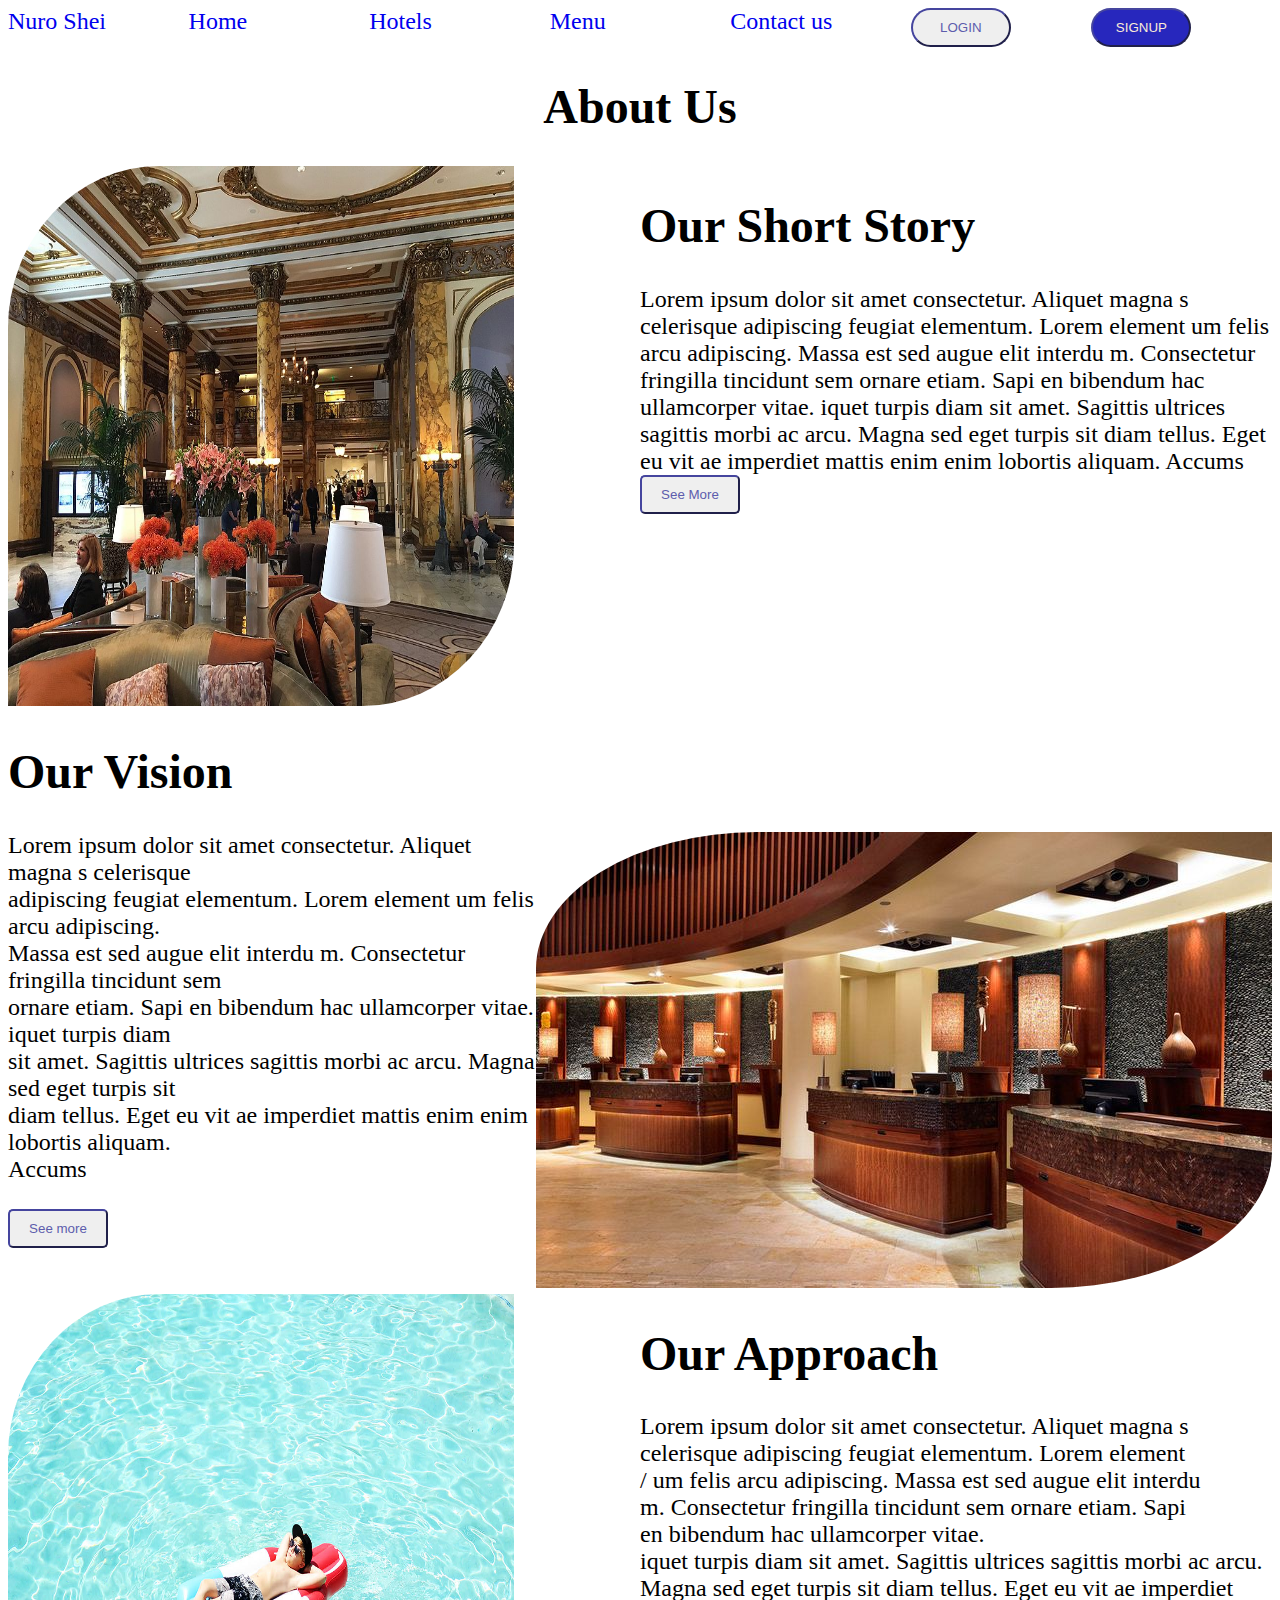
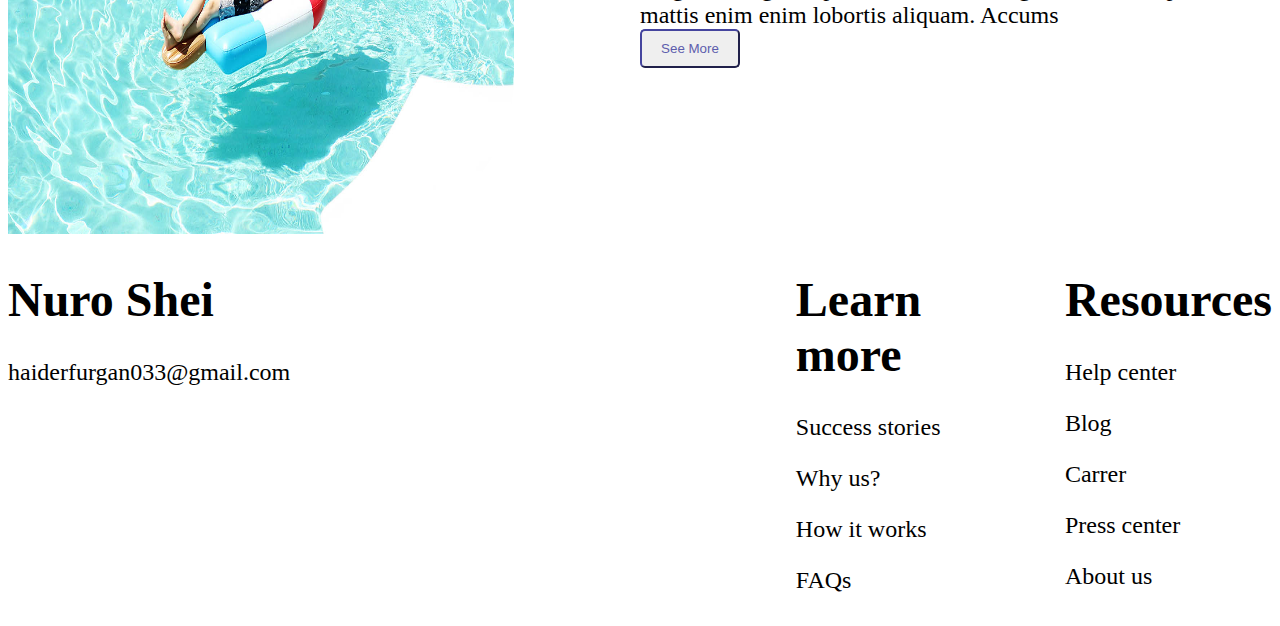
==== about.html @ 0249939b "first commit" ====
<!DOCTYPE html>
<html lang="en">
<head>
    <meta charset="UTF-8">
    <meta http-equiv="X-UA-Compatible" content="IE=edge">
    <meta name="viewport" content="width=device-width, initial-scale=1.0">
    <title>Document</title>
    <link rel="stylesheet" href="about.css">
</head>
<body>
    <div class="main">
        <a href="#">Nuro Shei</a>
        <a href="hotel.html">Home</a>
        <a href="#">Hotels</a>
        <a href="#">Menu</a>
        <a href="#">Contact us</a>
        <button>LOGIN</button>
        <button class="button1">SIGNUP</button>
        </div>
            <div>
            <h1 class="us">About Us</h1>
            
        </div>
        <div class="story">
        <div class="large">
            <img src="hotel.jpg" alt="">
        </div>
        <div>
            <h1>Our Short Story</h1>
            Lorem ipsum dolor sit amet consectetur. Aliquet magna s celerisque adipiscing feugiat elementum. Lorem element um felis arcu adipiscing. Massa est sed augue elit interdu m. Consectetur fringilla tincidunt sem ornare etiam. Sapi en bibendum hac ullamcorper vitae.
    iquet turpis diam sit amet.

    Sagittis ultrices 

    sagittis morbi ac arcu. Magna sed eget turpis sit 

    diam tellus. Eget eu vit ae imperdiet mattis enim enim lobortis aliquam. Accums

    <div><button class="more">See More</button></div>
        </div>
    
        </div>
        <h1>Our Vision</h1>
        <div class="vision">
        <div>
            Lorem ipsum dolor sit amet consectetur. Aliquet magna s celerisque<br/> adipiscing feugiat elementum. Lorem element um felis arcu adipiscing.<br/> Massa est sed augue elit interdu m. Consectetur fringilla tincidunt sem<br/> ornare etiam. Sapi en bibendum hac ullamcorper vitae.
            iquet turpis diam<br/>sit amet.
            Sagittis ultrices 
            sagittis morbi ac arcu. Magna sed eget turpis sit <br/>

            diam tellus. Eget eu vit ae imperdiet mattis enim enim lobortis aliquam.<br/> Accums
            <div><button class="diam">See more</button></div>
        </div>
    
        <div class="westin">
            <img src="smart.jpg" alt="">
        </div>
        </div>
      
        </div>
        <div class="story">
            <div class="large">
                <img src="swimming.jpg.crdownload" alt="">
            </div>
            <div>
                <h1>Our Approach</h1>
                Lorem ipsum dolor sit amet consectetur. Aliquet magna s celerisque adipiscing feugiat elementum. Lorem element<br/>
                / um felis arcu adipiscing. Massa est sed augue elit interdu<br/> m. Consectetur fringilla tincidunt sem ornare etiam. Sapi<br> en bibendum hac ullamcorper vitae.<br>
        iquet turpis diam sit amet.

        Sagittis ultrices 

        sagittis morbi ac arcu. Magna sed eget turpis sit 

        diam tellus. Eget eu vit ae imperdiet mattis enim enim lobortis aliquam. Accums

        <div><button class="more">See More</button></div>
            </div>
            </div>
            <div class="all">
                <div>
                    <h1>Nuro Shei</h1>
                    <h1><ion-icon name="logo-facebook"></ion-icon>
                        <ion-icon name="camera-outline"></ion-icon>
                        <ion-icon name="logo-twitter"></ion-icon>
        
                    </h1>
                    <p>haiderfurgan033@gmail.com</p>
                </div>
                <div class="branch">
                <div>
                    <h1>Learn more</h1>
                    <p>Success stories</p>
                    <p>Why us?</p>
                    <p>How it works</p>
                    <p>FAQs</p>   
                 </div>
                     <div>
                    <h1>Resources</h1>
                    <p>Help center</p>
                    <p>Blog</p>
                    <p>Carrer</p>
                    <p>Press center</p>
                    <p>About us</p>
                </div>
                </div>
            </div>









</div>
    
</body>
</html>
---- about.css ----
body{
    font-size: x-large;
}
.main{
    display: grid;
    grid-template-columns: repeat(7,1fr);
 }
 .main  a{
    text-decoration: none;
 }
 
 .main button{
    padding: 10px;
    width: 100px;
    border-radius: 20px;
    color: rgb(93, 93, 173);
    border-color: rgb(69, 69, 158);
    
    
 } 
 
 .main .button1{
    background-color: rgb(39, 39, 189); 
    color: antiquewhite;
 }
.book{
    padding: 10px;
    width: 100px;
    border-radius: 5px;
    background-color: rgb(39, 39, 189); 
    color: antiquewhite;
    
 
 }
 .now{
    padding: 10px;
    width: 100px;
    border-radius: 5px;
    color: rgb(93, 93, 173);
    border-color: rgb(69, 69, 158);
    
    
 }
 .read{
    color: rgb(92, 92, 248);
    display: flex;
 }
 .us{
    text-align: center;
 }
 .story{
    display: grid;
    grid-template-columns: repeat(2,1fr);
 }
 .more{
    padding: 10px;
    width: 100px;
    border-radius: 5px;
    color: rgb(93, 93, 173);
    border-color: rgb(69, 69, 158);
    
 }
 .large img{
    height: 60vh;
    width: 80%;
    border-radius: 30% 0;
 }
 .smart{
    display: grid;
    grid-template-columns: repeat(2,1fr); 
 }
 .mart img{
    height: 60vh;
    width: 80%; 
 }
 .diam{
    padding: 10px;
    width: 100px;
    border-radius: 5px;
    color: rgb(93, 93, 173);
    border-color: rgb(69, 69, 158);
    margin-top: 5%;
 }

.all{
    display: flex;
        gap: 40%;
        color: black
 }
 .branch{
    gap: 30px;
     display: flex;
 }
 .vision{
    display: flex;
 }
 .westin img{
    border-radius: 30% 0;
   

 }
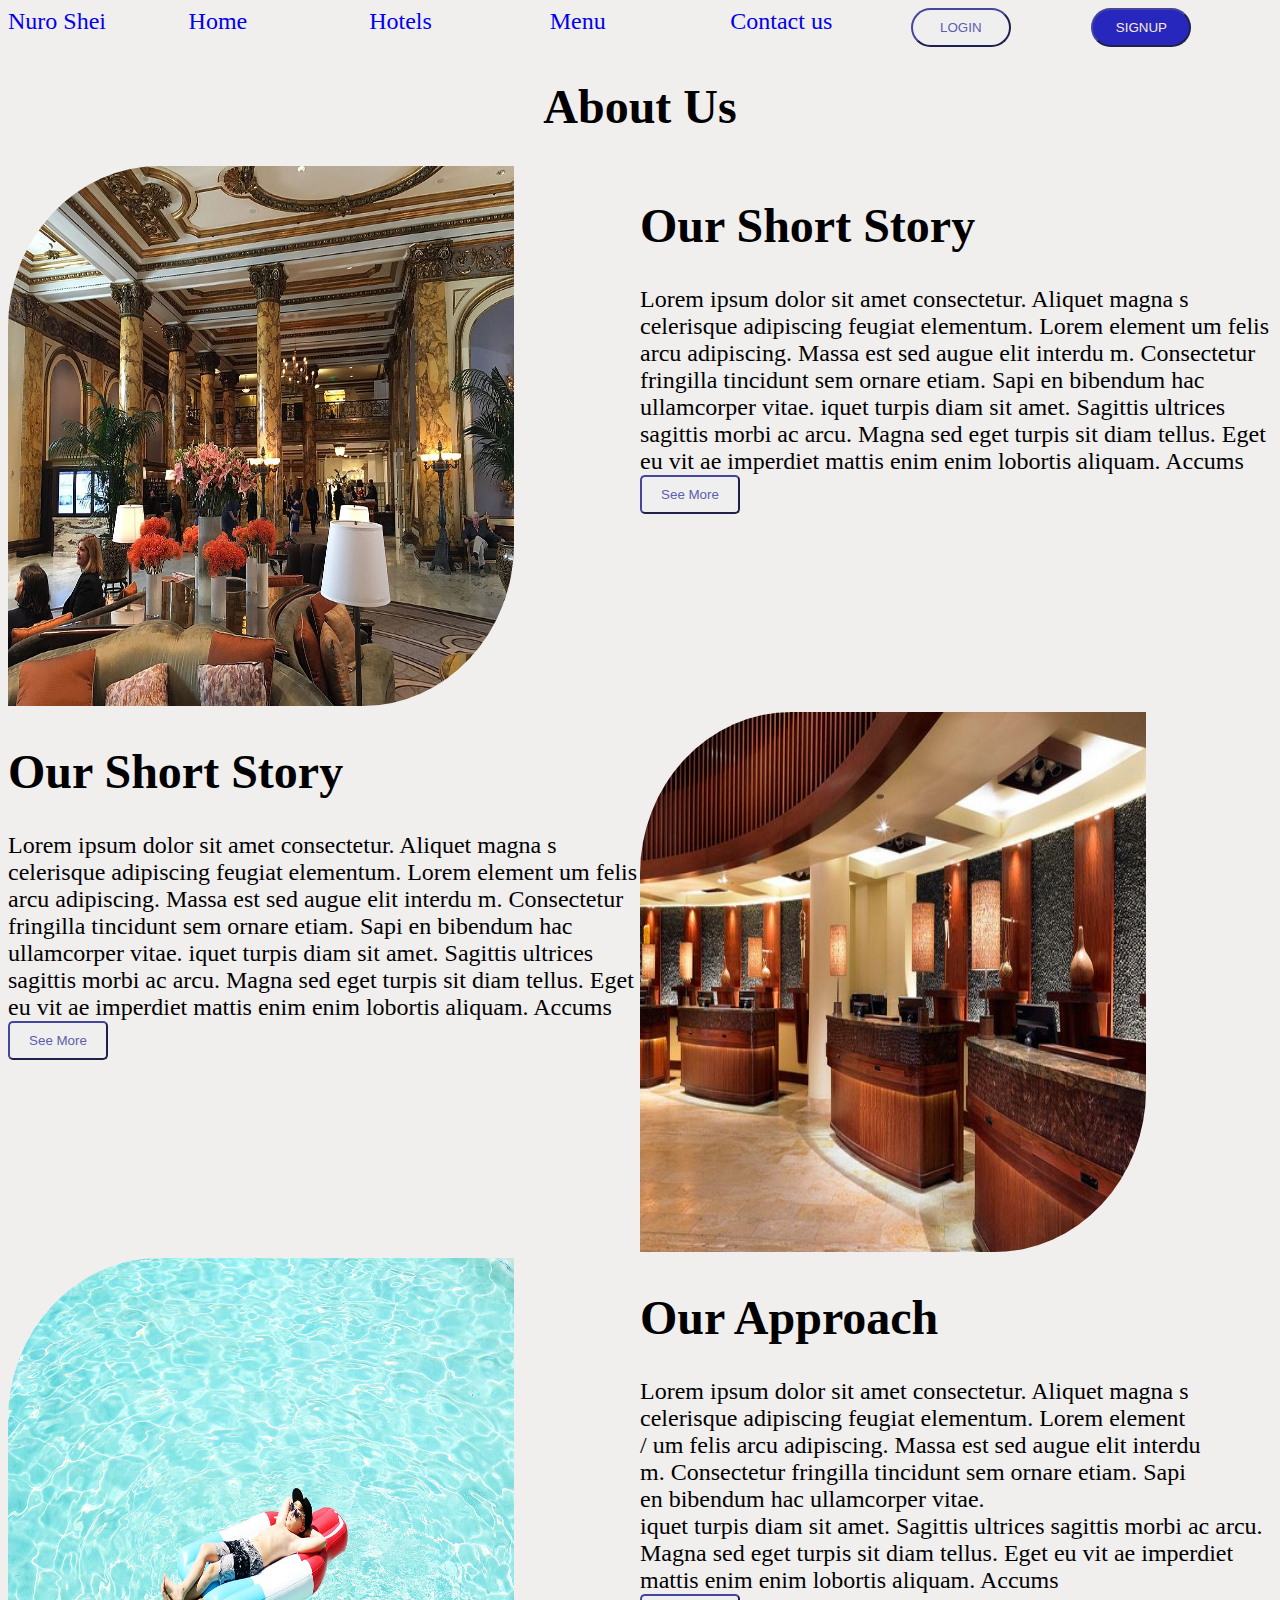
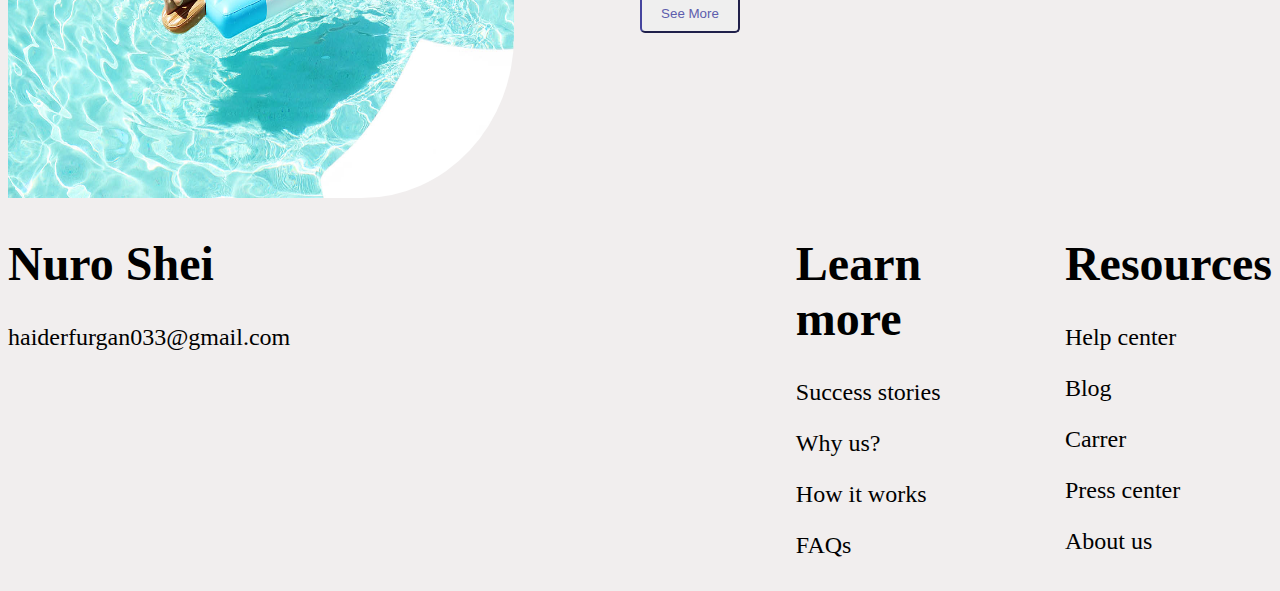
==== commit 15225087: "changes" ====
--- a/about.html
+++ b/about.html
@@ -40,24 +40,26 @@
         </div>
     
         </div>
-        <h1>Our Vision</h1>
-        <div class="vision">
-        <div>
-            Lorem ipsum dolor sit amet consectetur. Aliquet magna s celerisque<br/> adipiscing feugiat elementum. Lorem element um felis arcu adipiscing.<br/> Massa est sed augue elit interdu m. Consectetur fringilla tincidunt sem<br/> ornare etiam. Sapi en bibendum hac ullamcorper vitae.
-            iquet turpis diam<br/>sit amet.
-            Sagittis ultrices 
-            sagittis morbi ac arcu. Magna sed eget turpis sit <br/>
-
-            diam tellus. Eget eu vit ae imperdiet mattis enim enim lobortis aliquam.<br/> Accums
-            <div><button class="diam">See more</button></div>
-        </div>
+        
+        <div class="story">
+            <div>
+                <h1>Our Short Story</h1>
+                Lorem ipsum dolor sit amet consectetur. Aliquet magna s celerisque adipiscing feugiat elementum. Lorem element um felis arcu adipiscing. Massa est sed augue elit interdu m. Consectetur fringilla tincidunt sem ornare etiam. Sapi en bibendum hac ullamcorper vitae.
+        iquet turpis diam sit amet.
     
-        <div class="westin">
-            <img src="smart.jpg" alt="">
-        </div>
-        </div>
-      
-        </div>
+        Sagittis ultrices 
+    
+        sagittis morbi ac arcu. Magna sed eget turpis sit 
+    
+        diam tellus. Eget eu vit ae imperdiet mattis enim enim lobortis aliquam. Accums
+    
+        <div><button class="more">See More</button></div>
+            </div>
+            <div class="large">
+                <img src="smart.jpg" alt="">
+            </div>
+        
+            </div>
         <div class="story">
             <div class="large">
                 <img src="swimming.jpg.crdownload" alt="">
--- a/about.css
+++ b/about.css
@@ -1,5 +1,6 @@
 body{
     font-size: x-large;
+    background-color: rgb(241, 238, 238);
 }
 .main{
     display: grid;
